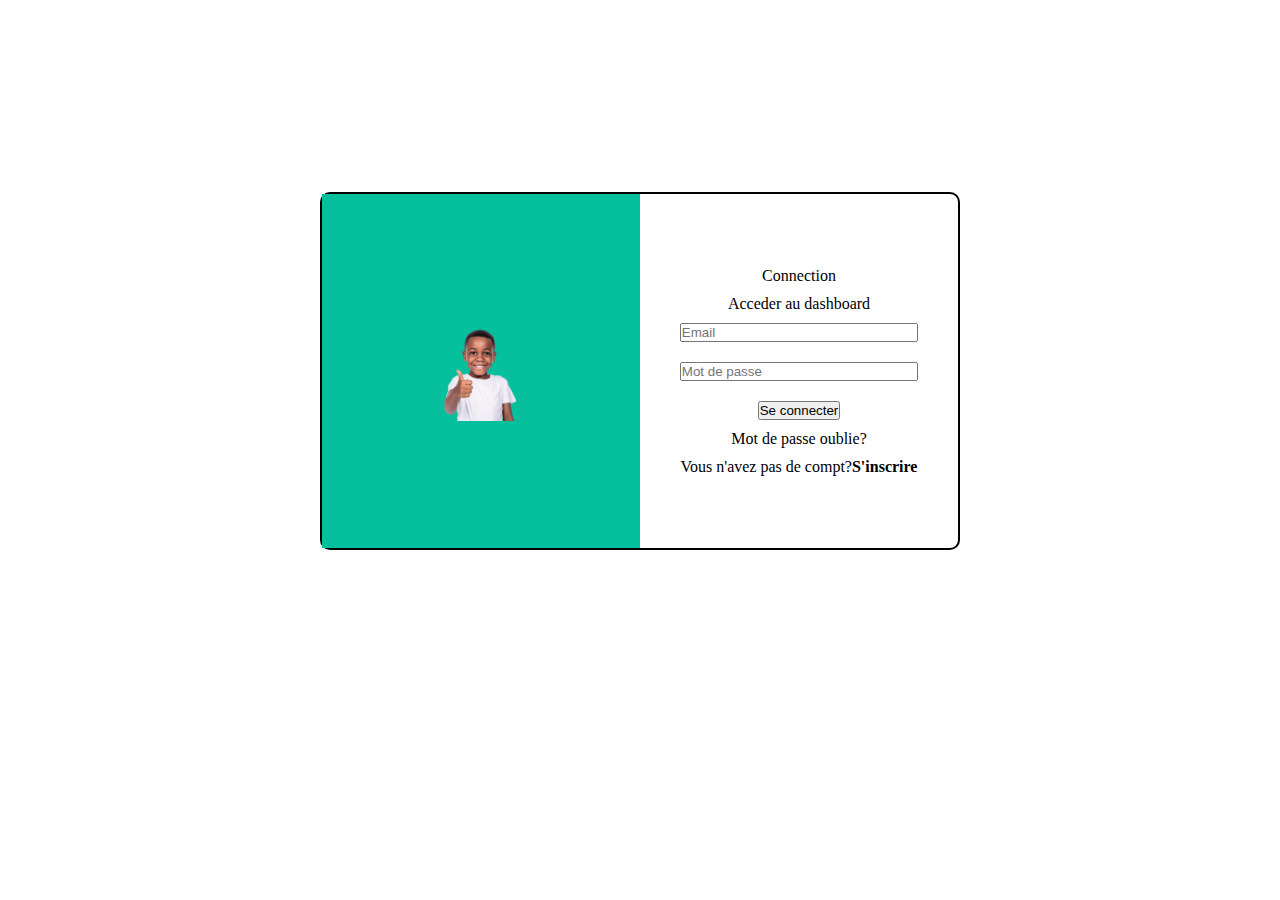
==== index.html @ d08163de "first commit" ====
<!DOCTYPE html>
<html lang="en">
<head>
    <meta charset="UTF-8">
    <meta name="viewport" content="width=device-width, initial-scale=1.0">
    <title>Conextion</title>
    <link rel="stylesheet" href="style.css">
</head>
<body>
    <div class="conteneur">
        <div class="colonne-1">
            <img src="acceil.png" width="100px"  alt="">
        </div>
        <div class="colonne-2">
            <div class="connexion">Connection</div>
            <div class="formulaire">
                <p>Acceder au dashboard</p>
                <form action="">
                    <input type="email" placeholder="Email"><br>
                    <input type="email" placeholder="Mot de passe"><br>
                    <button type="submit">Se connecter</button><br>
                </form>
                <div class="mdp"><a href="#">Mot de passe oublie?</a></div>
                <p></p><a href="#"></a>
            </div>
            
            <div class="inscrit">Vous n'avez pas de compt?<a href="#"><b>S'inscrire</b></a></div>
        </div>
    </div>
</body>
</html>
---- style.css ----
*{
    margin: 0;
    padding: 0;
    box-sizing: border-box;
}
/* conteneur principal */
.conteneur{
    margin: auto;
      /* background-color: #06BF9D; */
    width: 50%;
    height: auto;
    border-radius: 10px;
    margin-top: 15%;
    display: flex;
    
    border: 2px solid black;
}
/* colonne 1 */
.colonne-1{
    width:50% ;
    height: 100%;
    background-color: #06BF9D;
    justify-content: center;
    align-items: center;
    display: flex;
    padding: 20%;
}
.colonne-2{
    display: flex;
    justify-content: center;
    flex-direction: column;
    align-items: center;
}
form{
    display: flex;
    flex-wrap: wrap;
    row-gap: 20px;
    margin: 10px;
    justify-content: center;
    align-items: center;
}
.connexion{
    padding: 10px;
}
p{
    text-align: center;
}
input{
    width: 80%;
}
.mdp{
    display: flex;
    justify-content: center;
}
a{
    text-decoration: none;
    color: black;
}
.inscrit{
    display: flex;
    flex-wrap: nowrap;
    margin: 10px;
}
/* img{
    margin: 50% 25% 25% 50%;
} */
/* colonne 2 */
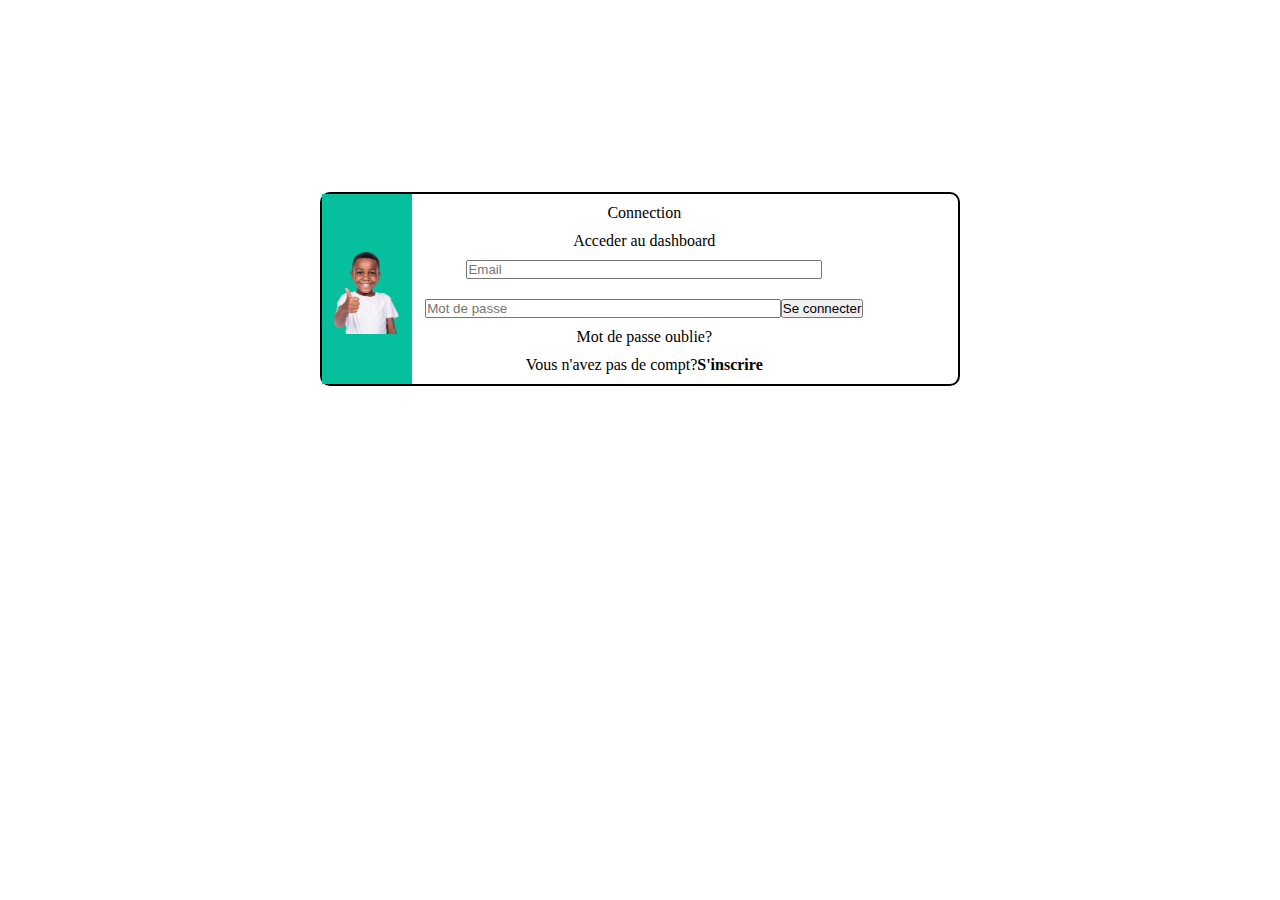
==== commit 5bd4b853: "first commit" ====
--- a/index.html
+++ b/index.html
@@ -9,7 +9,7 @@
 <body>
     <div class="conteneur">
         <div class="colonne-1">
-            <img src="acceil.png" width="100px"  alt="">
+            <img src="acceil.png" width="90px"  alt="">
         </div>
         <div class="colonne-2">
             <div class="connexion">Connection</div>
--- a/style.css
+++ b/style.css
@@ -8,7 +8,7 @@
     margin: auto;
       /* background-color: #06BF9D; */
     width: 50%;
-    height: auto;
+    height: 100%;
     border-radius: 10px;
     margin-top: 15%;
     display: flex;
@@ -17,13 +17,11 @@
 }
 /* colonne 1 */
 .colonne-1{
-    width:50% ;
-    height: 100%;
     background-color: #06BF9D;
+    display: flex;
     justify-content: center;
+    flex-direction: column;
     align-items: center;
-    display: flex;
-    padding: 20%;
 }
 .colonne-2{
     display: flex;
@@ -58,7 +56,7 @@
 }
 .inscrit{
     display: flex;
-    flex-wrap: nowrap;
+    /* flex-wrap: nowrap; */
     margin: 10px;
 }
 /* img{
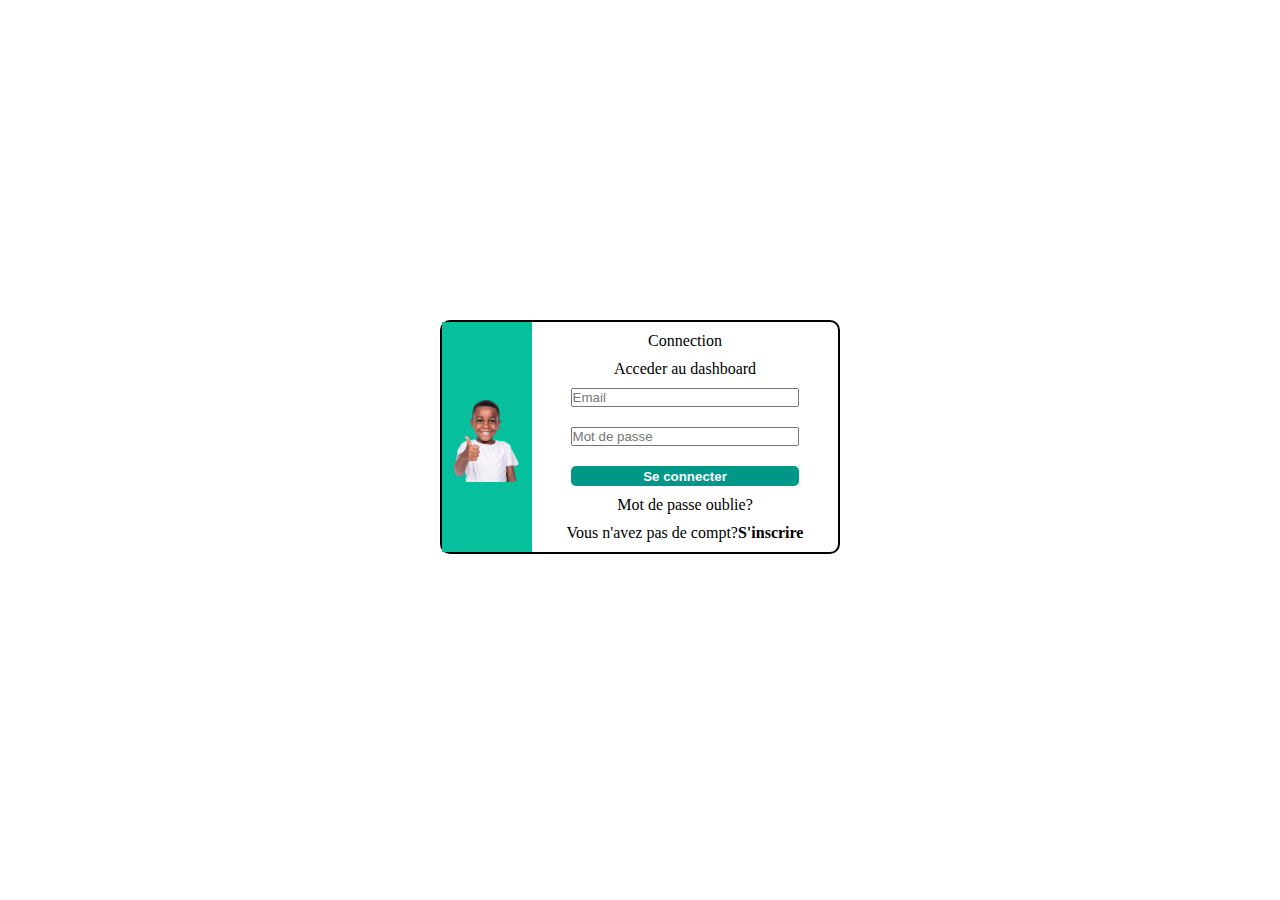
==== commit b83e5454: "mise a jour" ====
--- a/index.html
+++ b/index.html
@@ -18,13 +18,13 @@
                 <form action="">
                     <input type="email" placeholder="Email"><br>
                     <input type="email" placeholder="Mot de passe"><br>
-                    <button type="submit">Se connecter</button><br>
+                    <button type="submit" ><a href="acceuil.html"class="connecter">Se connecter</a></button><br>
                 </form>
-                <div class="mdp"><a href="#">Mot de passe oublie?</a></div>
+                <div class="mdp"><a href="#" >Mot de passe oublie?</a></div>
                 <p></p><a href="#"></a>
             </div>
             
-            <div class="inscrit">Vous n'avez pas de compt?<a href="#"><b>S'inscrire</b></a></div>
+            <div class="inscrit">Vous n'avez pas de compt?<a href="#"><b>S'inscrire</b></a></div>  
         </div>
     </div>
 </body>
--- a/style.css
+++ b/style.css
@@ -7,10 +7,10 @@
 .conteneur{
     margin: auto;
       /* background-color: #06BF9D; */
-    width: 50%;
+    width: 400px;
     height: 100%;
     border-radius: 10px;
-    margin-top: 15%;
+    margin-top: 25%;
     display: flex;
     
     border: 2px solid black;
@@ -23,6 +23,10 @@
     flex-direction: column;
     align-items: center;
 }
+img{
+    border-radius: 25%;
+}
+
 .colonne-2{
     display: flex;
     justify-content: center;
@@ -59,7 +63,59 @@
     /* flex-wrap: nowrap; */
     margin: 10px;
 }
+.connecter{
+    color: white;
+    font-family: Arial, Helvetica, sans-serif;
+    font-weight: bold;
+    
+}
+button{
+    width: 80%;
+    background-color:#009788;
+    border-radius: 5px;
+    border: none;
+    height: 20px;
+}
 /* img{
     margin: 50% 25% 25% 50%;
 } */
 /* colonne 2 */
+
+
+/* PAGE D'ACCUEIL */
+
+.container-accueil{
+    display: flex;
+    flex-direction: row;
+    background-color: #F2F5FA;
+    width: 100%;
+    height: 100%;
+}
+/* Collone Gauche */
+.col1-accueil{
+    width: 15%;
+    margin-right: 1%;
+    background-color: white;
+    display: flex;
+    flex-direction: column;
+    padding: 10px;
+}
+.dashboard{
+    background-color: #01A696;
+    display:flex;
+    justify-content: center;
+    width: 100%;
+    /* justify-content: flex-start; */
+    border-radius: 5px;
+    color: rgba(255, 255, 255, 0.89);
+    padding: 5px;
+    font-size: 90%;
+}
+.fa-gauge{
+    color: white;
+    padding: 2px;
+}
+/* colonne Droite */
+.col2-accueil{
+    width: 70%;
+}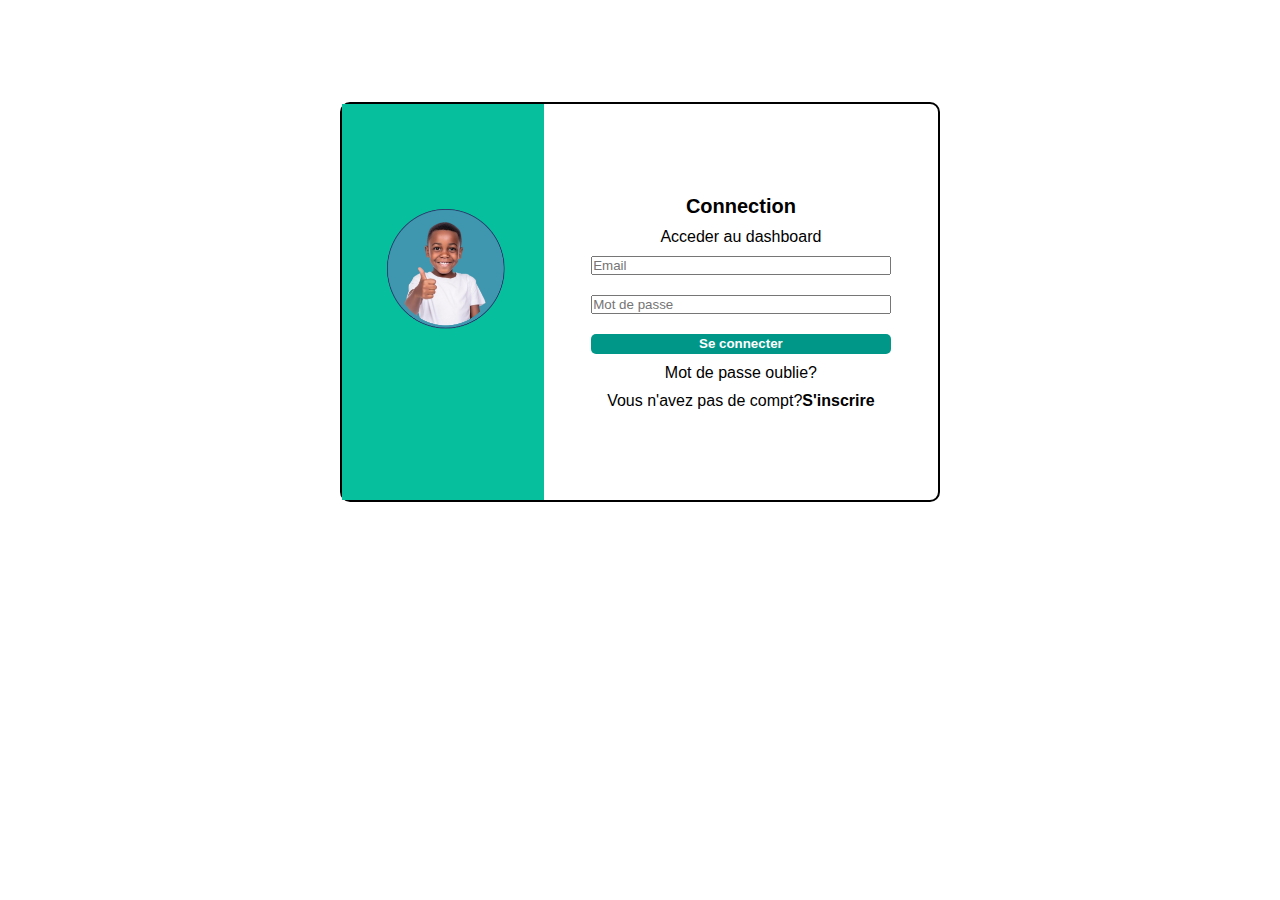
==== commit ad209bf6: "first commit" ====
--- a/index.html
+++ b/index.html
@@ -9,7 +9,7 @@
 <body>
     <div class="conteneur">
         <div class="colonne-1">
-            <img src="acceil.png" width="90px"  alt="">
+            <img src="acceil.png"  alt="Prophil">
         </div>
         <div class="colonne-2">
             <div class="connexion">Connection</div>
--- a/style.css
+++ b/style.css
@@ -3,30 +3,52 @@
     padding: 0;
     box-sizing: border-box;
 }
+
+@import url('https://fonts.googleapis.com/css2?family=Poppins:wght@100;200;300;400;500;600;700;800;900&display=swap');
+
+body {
+    font-family: 'Poppins', sans-serif;
+}
+
 /* conteneur principal */
 .conteneur{
     margin: auto;
       /* background-color: #06BF9D; */
-    width: 400px;
-    height: 100%;
+    width: 600px;
+    height: 400px;
     border-radius: 10px;
-    margin-top: 25%;
-    display: flex;
-    
+    margin-top: 8%;
+    display: flex;
     border: 2px solid black;
+}
+/* lpour les tablets */
+@media (max-width:768px)  {
+    .conteneur{
+    width: 90%;
+    /* height: 300px;  */
+    /* margin-top: 75%; */
+    margin-top: 50%;
+    }
+    .colonne-1{
+        width: 40%;
+
+    }
+    .colonne-2{
+        width: 60%;
+        margin: 8px;
+    }
 }
 /* colonne 1 */
 .colonne-1{
     background-color: #06BF9D;
     display: flex;
-    justify-content: center;
-    flex-direction: column;
-    align-items: center;
+    flex-direction: column;
+    width: 40%;
 }
 img{
     border-radius: 25%;
 }
-
+/* colonne 1 */
 .colonne-2{
     display: flex;
     justify-content: center;
@@ -43,6 +65,8 @@
 }
 .connexion{
     padding: 10px;
+    font-size: 20px;
+    font-weight: bold;
 }
 p{
     text-align: center;
@@ -65,7 +89,6 @@
 }
 .connecter{
     color: white;
-    font-family: Arial, Helvetica, sans-serif;
     font-weight: bold;
     
 }
@@ -76,9 +99,9 @@
     border: none;
     height: 20px;
 }
-/* img{
-    margin: 50% 25% 25% 50%;
-} */
+img{
+    width: 100%;
+}
 /* colonne 2 */
 
 
@@ -93,12 +116,38 @@
 }
 /* Collone Gauche */
 .col1-accueil{
-    width: 15%;
+    width: 12%;
     margin-right: 1%;
     background-color: white;
     display: flex;
     flex-direction: column;
     padding: 10px;
+}
+.img-prof{
+    position: absolute;
+    width: 45px;
+    top: -10px;
+    left:  10px;
+}
+.p-gauche{
+    display: flex;
+    flex-direction: row;
+    align-items: center;
+    color: #02A797;
+    width: 100%;
+    padding: 10px;
+    text-indent: 30px;
+    font-weight: bolder;
+}
+i{
+    margin-right: 12px;
+    display: block;
+}
+.dashboard ,.artcle ,.categorie,.auteur,.commm,.media,.contact,.param,.page{
+    margin: 5px 0px;
+    font-size: 100%;
+    font-weight: lighter;
+    
 }
 .dashboard{
     background-color: #01A696;
@@ -115,7 +164,137 @@
     color: white;
     padding: 2px;
 }
+
 /* colonne Droite */
 .col2-accueil{
-    width: 70%;
-}+    width: 90%;
+    display: flex;
+    flex-direction: column;
+}
+.fa-bars{
+    color:#01A696;
+}
+
+/* ligne 1 */
+.imgG-prof{
+    width: 40px;
+    position: relative;
+    left: 20px;
+    top: -5px;
+}
+.ligne1{
+    display: flex;
+    flex-direction: row;
+    width: 100%;
+    background-color: #dde1e7;
+}
+.infoTopDroite{
+    display: flex;
+    flex-direction: row;
+    justify-content: flex-end;
+    width: 90%;
+}
+.recherche{
+    display: flex;
+    flex-direction: row;
+    align-items: center;
+    color: white;
+}
+.search{
+    width: 200px;
+    height: 25px;
+    border-radius: 20px;
+    color: rgb(255, 255, 255);
+    background-color: #01A696;
+}
+.fa-magnifying-glass{
+    position: absolute;
+    right: 120px;
+}
+
+
+/* ligne 2  */
+.ligne2{
+height: 35%;
+display:  flex;
+flex-direction: column;
+justify-content: flex-end;
+margin: 15px;
+font-size: 20px;
+}
+.DAS{
+    font-size: 15px;
+}
+
+/* ligne 3  */
+
+.ligne3{
+    display: flex;
+    flex-direction: row;
+    width:100%;
+    justify-content: space-around;
+    margin: 15px;
+}
+
+.col-L3{
+    padding: 10px;
+    background-color: white;
+    width: 20%;
+    display: flex;
+    flex-direction: row;
+    justify-content: space-between;
+    padding: 20px;
+    color:#01A696;
+}
+.pG{
+    display: flex;
+    justify-content: flex-start;
+    flex-direction: column;
+}
+.nrb{
+    font-weight: bold;
+    font-size: 20px;
+}
+.pD{
+    display: flex;
+    justify-content: flex-end;
+}
+
+/* ligne 4 tableau */
+
+.ligne4{
+    width: 100%;
+
+}
+table{
+    width:99%;
+}
+th{
+    background-color: #ffff;
+    padding: 15px;
+    
+}
+td{
+    background-color: #dde1e7;
+    padding: 15px;
+}
+tr{
+    border: 0 px ;
+}
+
+
+/* pour les tabletes */
+@media screen and (max-width:768px) {
+    .col1-accueil{
+        gap: 10px;
+        width: 20%;
+    } 
+}
+
+/* pour les telephone */
+/* @media (max-width: 480px) {
+    .col1-accueil{
+       
+    }
+} */
+
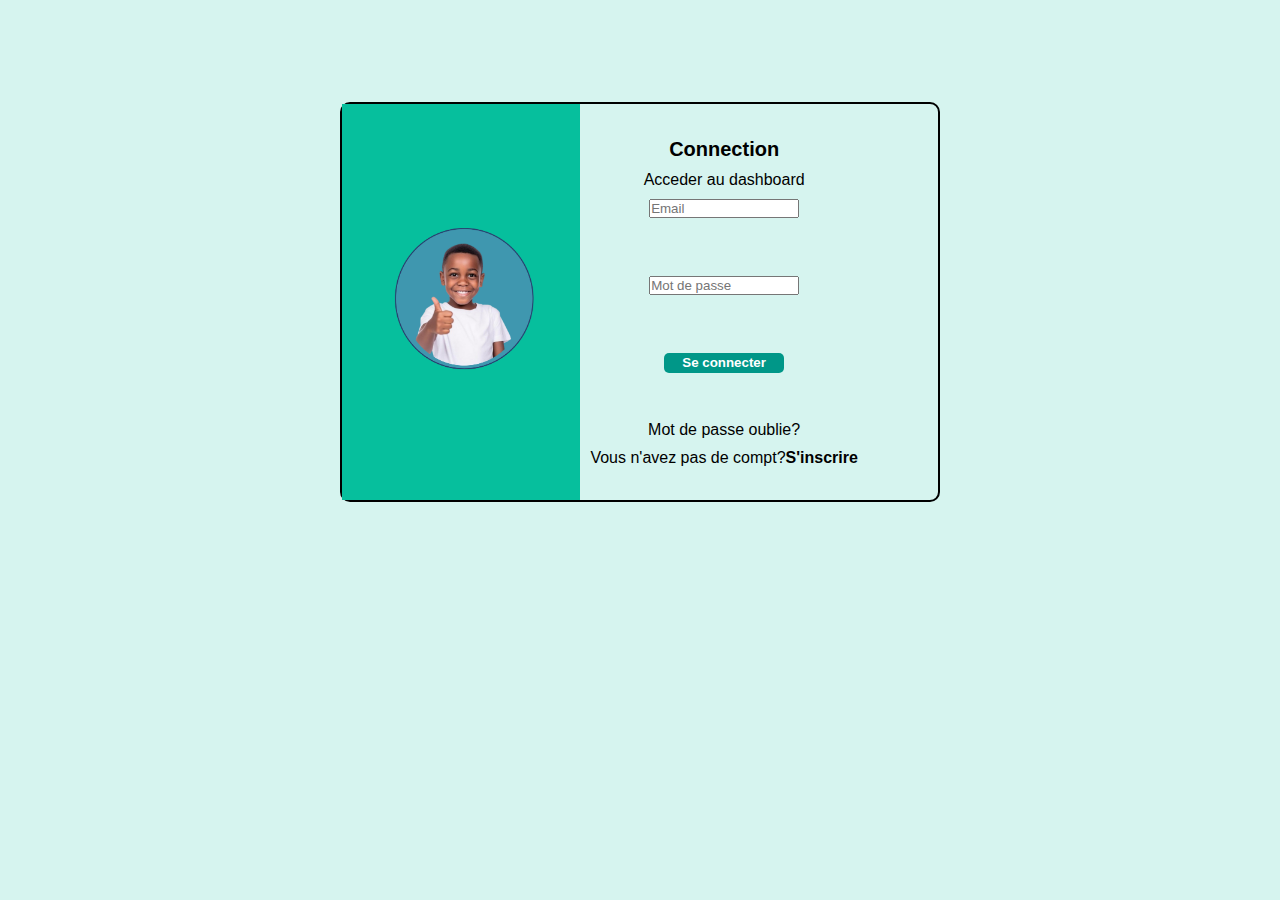
==== commit 948d9b97: "projet" ====
--- a/index.html
+++ b/index.html
@@ -16,15 +16,15 @@
             <div class="formulaire">
                 <p>Acceder au dashboard</p>
                 <form action="">
-                    <input type="email" placeholder="Email"><br>
-                    <input type="email" placeholder="Mot de passe"><br>
+                    <input   type="email" placeholder="Email"><br>
+                    <input  type="email" placeholder="Mot de passe"><br>
                     <button type="submit" ><a href="acceuil.html"class="connecter">Se connecter</a></button><br>
                 </form>
                 <div class="mdp"><a href="#" >Mot de passe oublie?</a></div>
                 <p></p><a href="#"></a>
             </div>
             
-            <div class="inscrit">Vous n'avez pas de compt?<a href="#"><b>S'inscrire</b></a></div>  
+            <div class="inscrit">Vous n'avez pas de compt?<a href="inscription.html"><b>S'inscrire</b></a></div>  
         </div>
     </div>
 </body>
--- a/style.css
+++ b/style.css
@@ -8,6 +8,7 @@
 
 body {
     font-family: 'Poppins', sans-serif;
+    background-color: #06bf9d2a;
 }
 
 /* conteneur principal */
@@ -21,23 +22,19 @@
     display: flex;
     border: 2px solid black;
 }
+
+.Vplus,.publie{
+    color: white;
+    background-color: #01A696;
+    padding: 10px;
+    border-radius: 10px;
+    cursor: pointer;
+}
+.publie:hover, .Vplus:hover {
+    box-shadow: 10px 10px 10px white;
+}
 /* lpour les tablets */
-@media (max-width:768px)  {
-    .conteneur{
-    width: 90%;
-    /* height: 300px;  */
-    /* margin-top: 75%; */
-    margin-top: 50%;
-    }
-    .colonne-1{
-        width: 40%;
-
-    }
-    .colonne-2{
-        width: 60%;
-        margin: 8px;
-    }
-}
+
 /* colonne 1 */
 .colonne-1{
     background-color: #06BF9D;
@@ -111,12 +108,51 @@
     display: flex;
     flex-direction: row;
     background-color: #F2F5FA;
-    width: 100%;
+    width: 98%;
     height: 100%;
+    /* overflow-x: hidden; */
 }
 /* Collone Gauche */
+
+/*  */
+
+#artcle,#categorie,#auteur,#media,#page{
+    display: none;
+}
+ul {
+    display: none;
+    color: #06BF9D;
+    background-color: white;
+}
+li{
+    list-style: none;
+    padding: 10px 0px;
+    
+}
+
+
+#artcle:checked ~ ul{
+    display: block;
+}
+#categorie:checked ~ ul{
+    display: block;
+}
+#auteur:checked ~ ul{
+    display: block;
+}
+#media:checked ~ ul{
+    display: block;
+}
+#page:checked ~ ul{
+    display: block;
+}
+
+/*  */
+
+
+
 .col1-accueil{
-    width: 12%;
+    width: 16%;
     margin-right: 1%;
     background-color: white;
     display: flex;
@@ -125,9 +161,10 @@
 }
 .img-prof{
     position: absolute;
-    width: 45px;
-    top: -10px;
-    left:  10px;
+    width: 40px;
+    top: 0px;
+    left:  5px;
+    z-index: 99;
 }
 .p-gauche{
     display: flex;
@@ -147,6 +184,13 @@
     margin: 5px 0px;
     font-size: 100%;
     font-weight: lighter;
+      
+}
+.dashboard ,.artcle ,.categorie,.auteur,.commm,.media,.contact,.param,.page:hover{
+    cursor: pointer;
+}
+.dashboard:hover{
+    display: block;
     
 }
 .dashboard{
@@ -161,19 +205,35 @@
     font-size: 90%;
 }
 .fa-gauge{
-    color: white;
+    color: rgb(192, 23, 23);
     padding: 2px;
 }
+
+
 
 /* colonne Droite */
 .col2-accueil{
-    width: 90%;
-    display: flex;
-    flex-direction: column;
-}
+    width: 100%;
+    display: flex;
+    flex-direction: column;
+}
+                /*trois trais */
 .fa-bars{
     color:#01A696;
 }
+
+/* #trois-t{
+    display: none;
+}
+
+.col1-accueil{
+    display: none;
+}
+#trois-t:checked ~ .col1-accueil{
+    display: block;
+
+} */
+
 
 /* ligne 1 */
 .imgG-prof{
@@ -186,13 +246,14 @@
     display: flex;
     flex-direction: row;
     width: 100%;
-    background-color: #dde1e7;
+    background-color: #dde1e7; 
 }
 .infoTopDroite{
     display: flex;
     flex-direction: row;
     justify-content: flex-end;
-    width: 90%;
+    width: 100%;
+    
 }
 .recherche{
     display: flex;
@@ -200,7 +261,7 @@
     align-items: center;
     color: white;
 }
-.search{
+ .search{
     width: 200px;
     height: 25px;
     border-radius: 20px;
@@ -208,10 +269,54 @@
     background-color: #01A696;
 }
 .fa-magnifying-glass{
+    position: relative;
+    right: 20px;
+    
+}
+
+            /* toggle */
+.toggle-profil{
+    background-color: #dde1e7;
     position: absolute;
-    right: 120px;
-}
-
+    top: 60px;
+    right: 20px;
+    width: 200px;
+    display: flex;
+    flex-direction: column;
+    color: #01A696;
+    padding: 20px;
+    display: none;
+}
+.imgG-prof-tt{
+    width: 50px;
+    bottom: 15px;
+    margin: 0px;
+    padding: 0px; 
+    position: relative;
+}
+.prenom{
+    height: 50px;
+    display: flex;
+    flex-direction: row;
+    justify-content: space-between;
+}
+.profil-toggle{
+    margin: 5px 10px;
+}
+.accent{
+    color: black;
+    position: relative;
+    right: -20px;
+    cursor: pointer;
+}
+
+#img-toggle{
+    display: none;
+}
+ #img-toggle:checked ~ .toggle-profil{
+    display: block;
+   
+} 
 
 /* ligne 2  */
 .ligne2{
@@ -267,7 +372,7 @@
 
 }
 table{
-    width:99%;
+    width:100%;
 }
 th{
     background-color: #ffff;
@@ -278,18 +383,15 @@
     background-color: #dde1e7;
     padding: 15px;
 }
-tr{
-    border: 0 px ;
-}
-
 
 /* pour les tabletes */
-@media screen and (max-width:768px) {
+/* @media screen and (max-width:768px) {
     .col1-accueil{
         gap: 10px;
         width: 20%;
+        display: none;
     } 
-}
+} */
 
 /* pour les telephone */
 /* @media (max-width: 480px) {
@@ -298,3 +400,192 @@
     }
 } */
 
+
+
+
+
+/* page profile */
+.ligne-profil-1{
+    display: flex;
+    flex-direction: column;
+    margin-top: 50px;
+}
+.profile{
+    width: 150px;
+}  
+.ligne-profil-2{
+    display: flex;
+    flex-direction: row;
+    
+}
+.person{
+    margin-top: 90px;
+}
+.prenom, .profil-pro{
+    font-size: 20px;
+   
+}
+
+.ligne-profil-4{
+    display: flex;
+    background-color: white;
+    padding: 20px;
+}
+span{
+    background-color: green;
+    padding: 5px;
+    color: white;
+    margin-right: 15px;
+}
+.ligne-profil-3{
+    background-color: white;
+    margin-top: 20px;
+    display: flex;
+    flex-direction: column;
+}
+.infoper{
+    display: flex;
+    justify-content: space-between;
+    padding: 20px;
+}
+.ligne-profil-6{
+    margin: auto;
+    display: flex;
+    flex-direction: row;
+    margin-top: 10px;
+    margin-bottom: 50px;
+}
+.prenom-nom-Email{
+    margin: 0px 50px;
+}
+
+/* detail personnelle */
+
+.formeCentre{
+    position: absolute;
+    width: 400px;
+    margin: auto;
+    background-color: red;
+    right: 25%;
+    height: 300px;
+    bottom: 100px;
+}
+form{
+    display: flex;
+    flex-direction: column;
+}
+input{
+    width: 150px;
+}
+.forprenomNom{
+    display: flex;
+    flex-direction: row;
+    
+}
+#modifier{
+    display: none;
+}
+.formeCentre{
+    display: none;
+}
+#modifier:checked ~ .formeCentre {
+    display: block;
+    
+}
+
+
+
+
+/* mot de passe  */
+.mot_de_passe{
+    background-color: white;
+    margin-top: 20px;
+    display: flex;
+    flex-direction: column;
+}
+
+.reinitialiser,.input{
+    display: flex;
+    flex-direction: column;   
+}
+.saisi{
+    width: 500px;
+    height: 30px;
+    margin-bottom: 20px;
+}
+.formulairemdp{
+    display: flex;
+    margin-right: 600px;
+}
+.caption {
+    text-indent: -320px;   
+}
+
+
+
+
+
+/* parametre de base */
+.para_base{
+    margin-top: 50px;
+}
+.para_base1{
+    padding: 20px 0px;
+}
+
+.para_base,.para_base3,.para_base1,.para_base2,.para_base4{
+    display: flex;
+    flex-direction: column;
+    padding: 15px;
+    width: 300px;
+}
+.para_base33{
+    display: flex;
+    flex-direction: row;
+}
+.paraBase{
+    display: flex;
+    flex-direction: row;
+    justify-content: space-between;
+}
+.para_base22{
+    margin-top: 50px;
+    display: flex;
+    flex-direction: column;
+    padding: 15px;
+}
+
+.btn1{
+    width: 50px;
+    padding: 5px 5px;
+    color: white;
+    position: absolute;
+    right: 50px;
+    top: 390px;
+}
+.col2-para{
+    width: 82%;
+    height: 500px;
+}
+
+/* inscription */
+
+.form-ins {
+    display: flex;
+    flex-direction: column;
+    column-gap: 20px;
+    margin: 20px;
+}
+.inscritt{
+    width: 250px;
+    margin: 10px;
+}
+
+.btn-inscrit{
+    width: 250px;
+    margin: auto;
+}
+.form-ins a{
+    color: white;
+    font-weight: bold;
+}